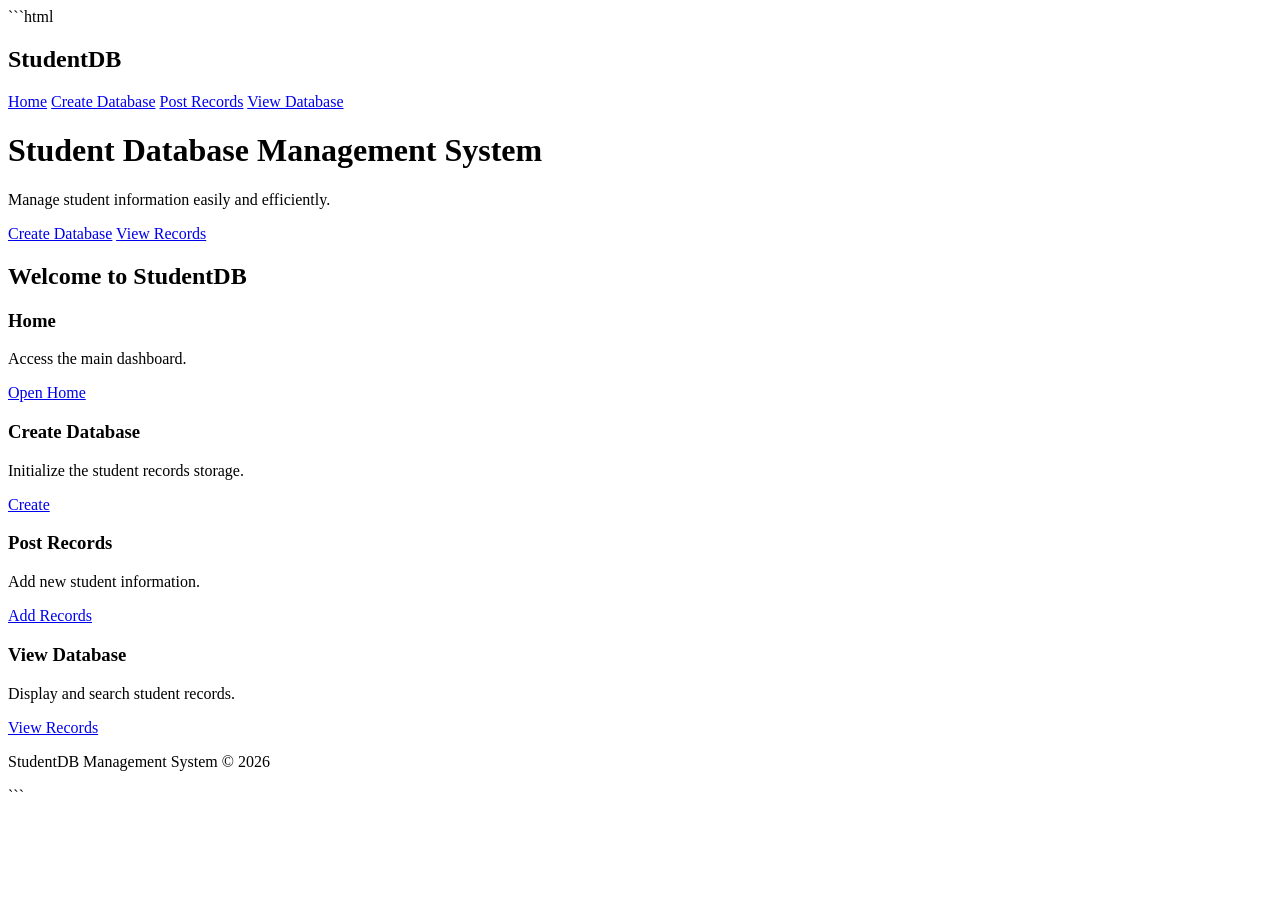
==== index.html @ 382de276 "first commit" ====
```html
<!DOCTYPE html>
<html lang="en">
<head>
    <meta charset="UTF-8">
    <meta name="viewport" content="width=device-width, initial-scale=1.0">
    <title>Student Database | Home</title>
    <link rel="stylesheet" href="style.css">
</head>
<body>

<nav>
    <h2>StudentDB</h2>

    <div class="nav-links">
        <a href="index.html">Home</a>
        <a href="create.html">Create Database</a>
        <a href="post.html">Post Records</a>
        <a href="view.html">View Database</a>
    </div>
</nav>

<header class="hero">
    <h1>Student Database Management System</h1>

    <p>Manage student information easily and efficiently.</p>

    <a href="create.html" class="btn">Create Database</a>
    <a href="view.html" class="btn">View Records</a>
</header>

<section class="container">
    <h2>Welcome to StudentDB</h2>

    <div class="cards">

        <div class="card">
            <h3>Home</h3>
            <p>Access the main dashboard.</p>
            <a href="index.html">Open Home</a>
        </div>

        <div class="card">
            <h3>Create Database</h3>
            <p>Initialize the student records storage.</p>
            <a href="create.html">Create</a>
        </div>

        <div class="card">
            <h3>Post Records</h3>
            <p>Add new student information.</p>
            <a href="post.html">Add Records</a>
        </div>

        <div class="card">
            <h3>View Database</h3>
            <p>Display and search student records.</p>
            <a href="view.html">View Records</a>
        </div>

    </div>
</section>

<footer>
    <p>StudentDB Management System &copy; 2026</p>
</footer>

</body>
</html>
```
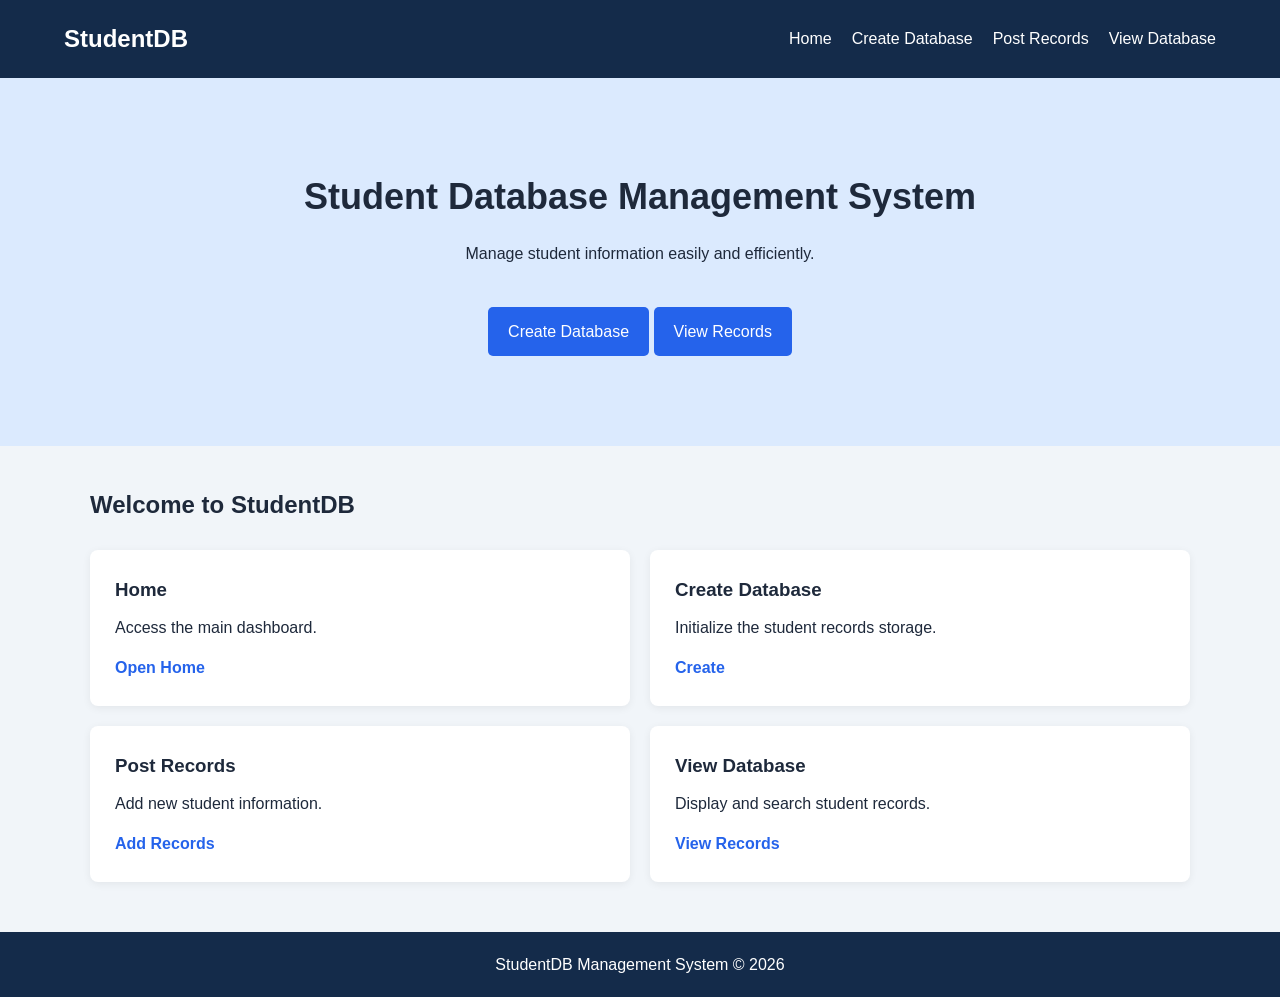
==== commit d73816ba: "created" ====
--- a/index.html
+++ b/index.html
@@ -1,4 +1,4 @@
-```html
+
 <!DOCTYPE html>
 <html lang="en">
 <head>
@@ -67,4 +67,3 @@
 
 </body>
 </html>
-```
--- a/style.css
+++ b/style.css
@@ -0,0 +1,214 @@
+
+* {
+    margin: 0;
+    padding: 0;
+    box-sizing: border-box;
+}
+
+body {
+    font-family: Arial, sans-serif;
+    background: #f1f5f9;
+    color: #1e293b;
+    line-height: 1.6;
+}
+
+nav {
+    background: #142b4a;
+    color: white;
+    padding: 20px 5%;
+    display: flex;
+    justify-content: space-between;
+    align-items: center;
+    flex-wrap: wrap;
+    gap: 15px;
+}
+
+.nav-links {
+    display: flex;
+    gap: 20px;
+    flex-wrap: wrap;
+}
+
+.nav-links a {
+    color: white;
+    text-decoration: none;
+}
+
+.nav-links a:hover {
+    color: #93c5fd;
+}
+
+.hero {
+    text-align: center;
+    padding: 90px 20px;
+    background: #dbeafe;
+}
+
+.hero h1 {
+    font-size: 36px;
+    margin-bottom: 15px;
+}
+
+.hero p {
+    margin-bottom: 25px;
+}
+
+.btn {
+    display: inline-block;
+    background: #2563eb;
+    color: white;
+    padding: 12px 20px;
+    margin-top: 15px;
+    border: none;
+    border-radius: 5px;
+    cursor: pointer;
+    text-decoration: none;
+}
+
+.btn:hover {
+    background: #1d4ed8;
+}
+
+.container {
+    width: 90%;
+    max-width: 1100px;
+    margin: 40px auto;
+}
+
+.container > h1,
+.container > h2 {
+    margin-bottom: 20px;
+}
+
+.cards {
+    display: grid;
+    grid-template-columns: repeat(2, 1fr);
+    gap: 20px;
+    margin-top: 25px;
+}
+
+.card,
+.form-box {
+    background: white;
+    padding: 25px;
+    border-radius: 8px;
+    box-shadow: 0 2px 8px #00000010;
+}
+
+.card h3 {
+    margin-bottom: 10px;
+}
+
+.card p {
+    margin-bottom: 15px;
+}
+
+.card a {
+    color: #2563eb;
+    text-decoration: none;
+    font-weight: bold;
+}
+
+.form-box {
+    max-width: 650px;
+    margin: auto;
+}
+
+.form-box h1 {
+    margin-bottom: 15px;
+}
+
+.form-box p {
+    margin-bottom: 15px;
+}
+
+label {
+    display: block;
+    margin-top: 15px;
+    margin-bottom: 5px;
+    font-weight: bold;
+}
+
+input {
+    width: 100%;
+    padding: 12px;
+    border: 1px solid #cbd5e1;
+    border-radius: 5px;
+    font-size: 15px;
+}
+
+input:focus {
+    outline: 2px solid #93c5fd;
+}
+
+.form-box button {
+    margin-top: 20px;
+}
+
+.table-wrapper {
+    overflow-x: auto;
+    margin-top: 20px;
+}
+
+table {
+    width: 100%;
+    border-collapse: collapse;
+    background: white;
+    min-width: 650px;
+}
+
+th,
+td {
+    padding: 13px;
+    text-align: left;
+    border-bottom: 1px solid #e2e8f0;
+}
+
+th {
+    background: #142b4a;
+    color: white;
+}
+
+tr:hover {
+    background: #f8fafc;
+}
+
+.delete-btn {
+    background: #dc2626;
+    color: white;
+    padding: 8px 12px;
+    border: none;
+    border-radius: 4px;
+    cursor: pointer;
+}
+
+.delete-btn:hover {
+    background: #b91c1c;
+}
+
+footer {
+    background: #142b4a;
+    color: white;
+    text-align: center;
+    padding: 20px;
+    margin-top: 50px;
+}
+
+@media (max-width: 700px) {
+    nav {
+        flex-direction: column;
+    }
+
+    .nav-links {
+        justify-content: center;
+        gap: 12px;
+    }
+
+    .hero h1 {
+        font-size: 28px;
+    }
+
+    .cards {
+        grid-template-columns: 1fr;
+    }
+}
